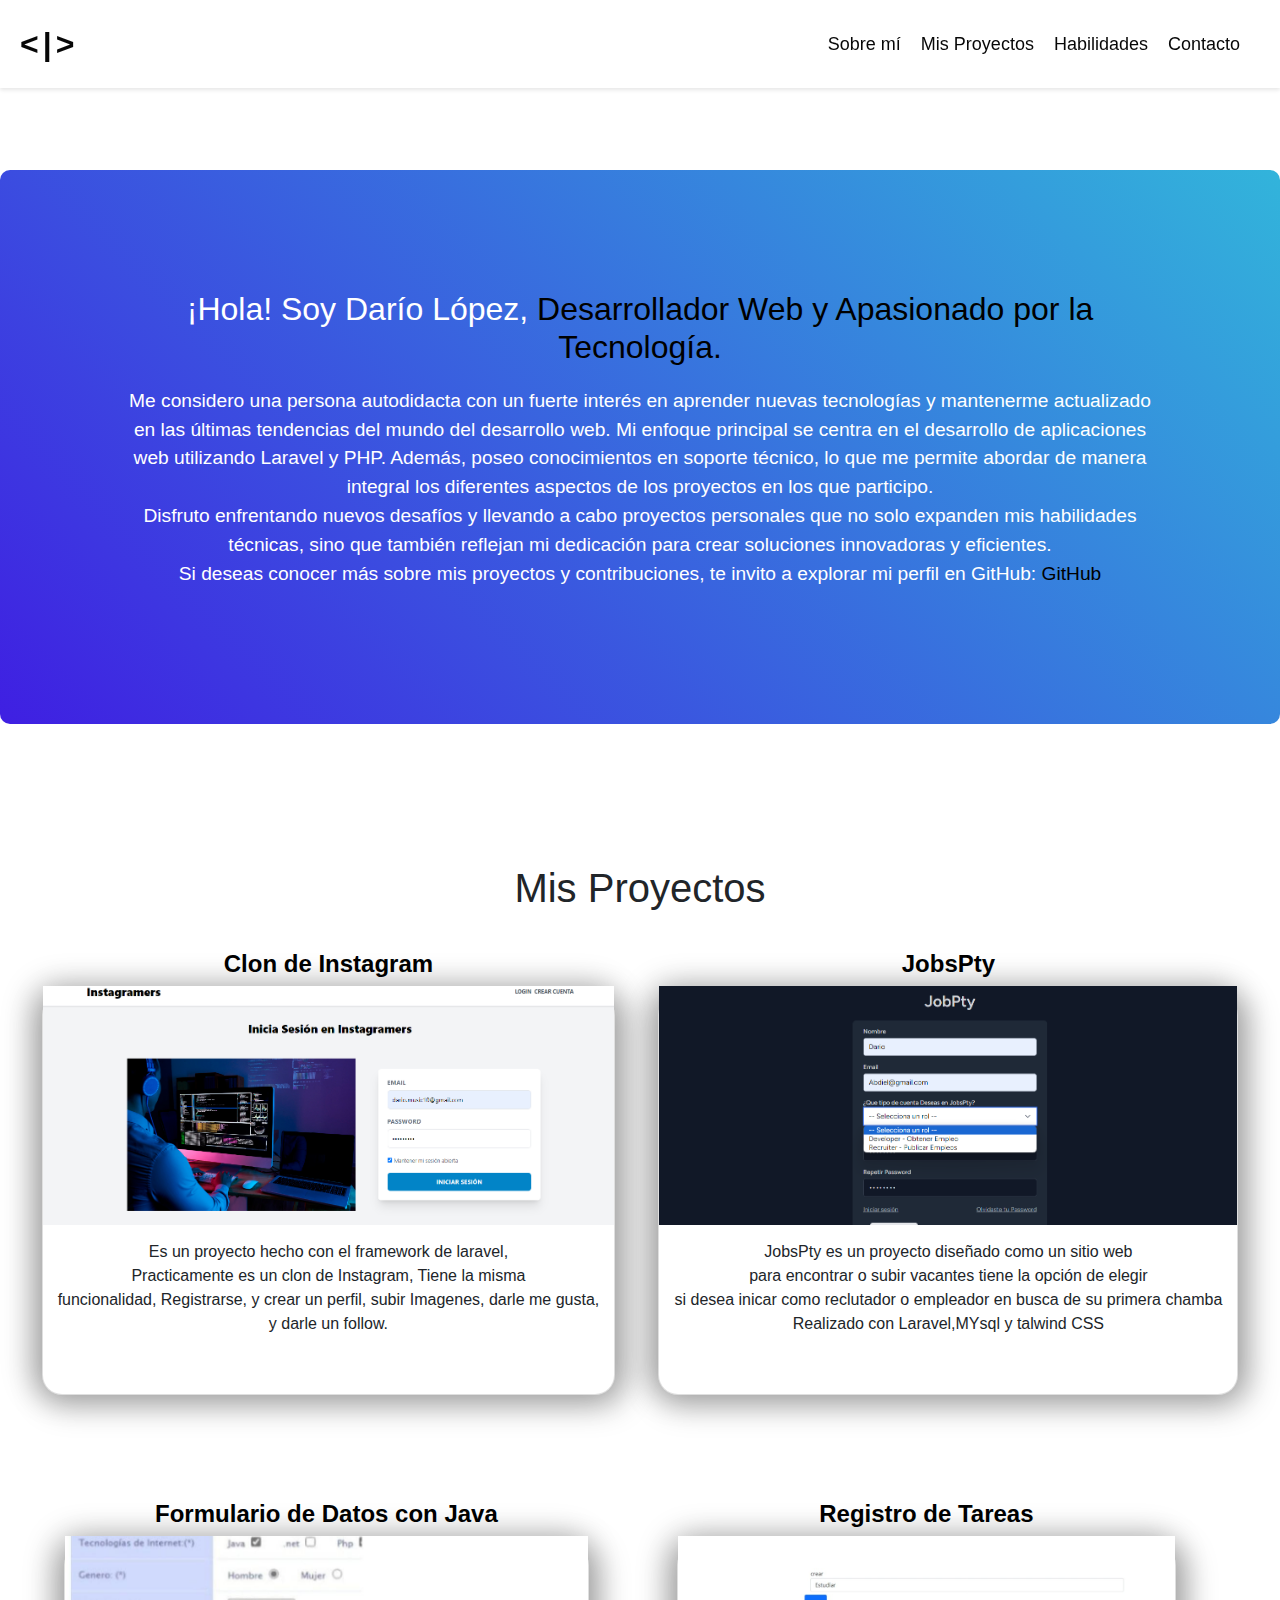
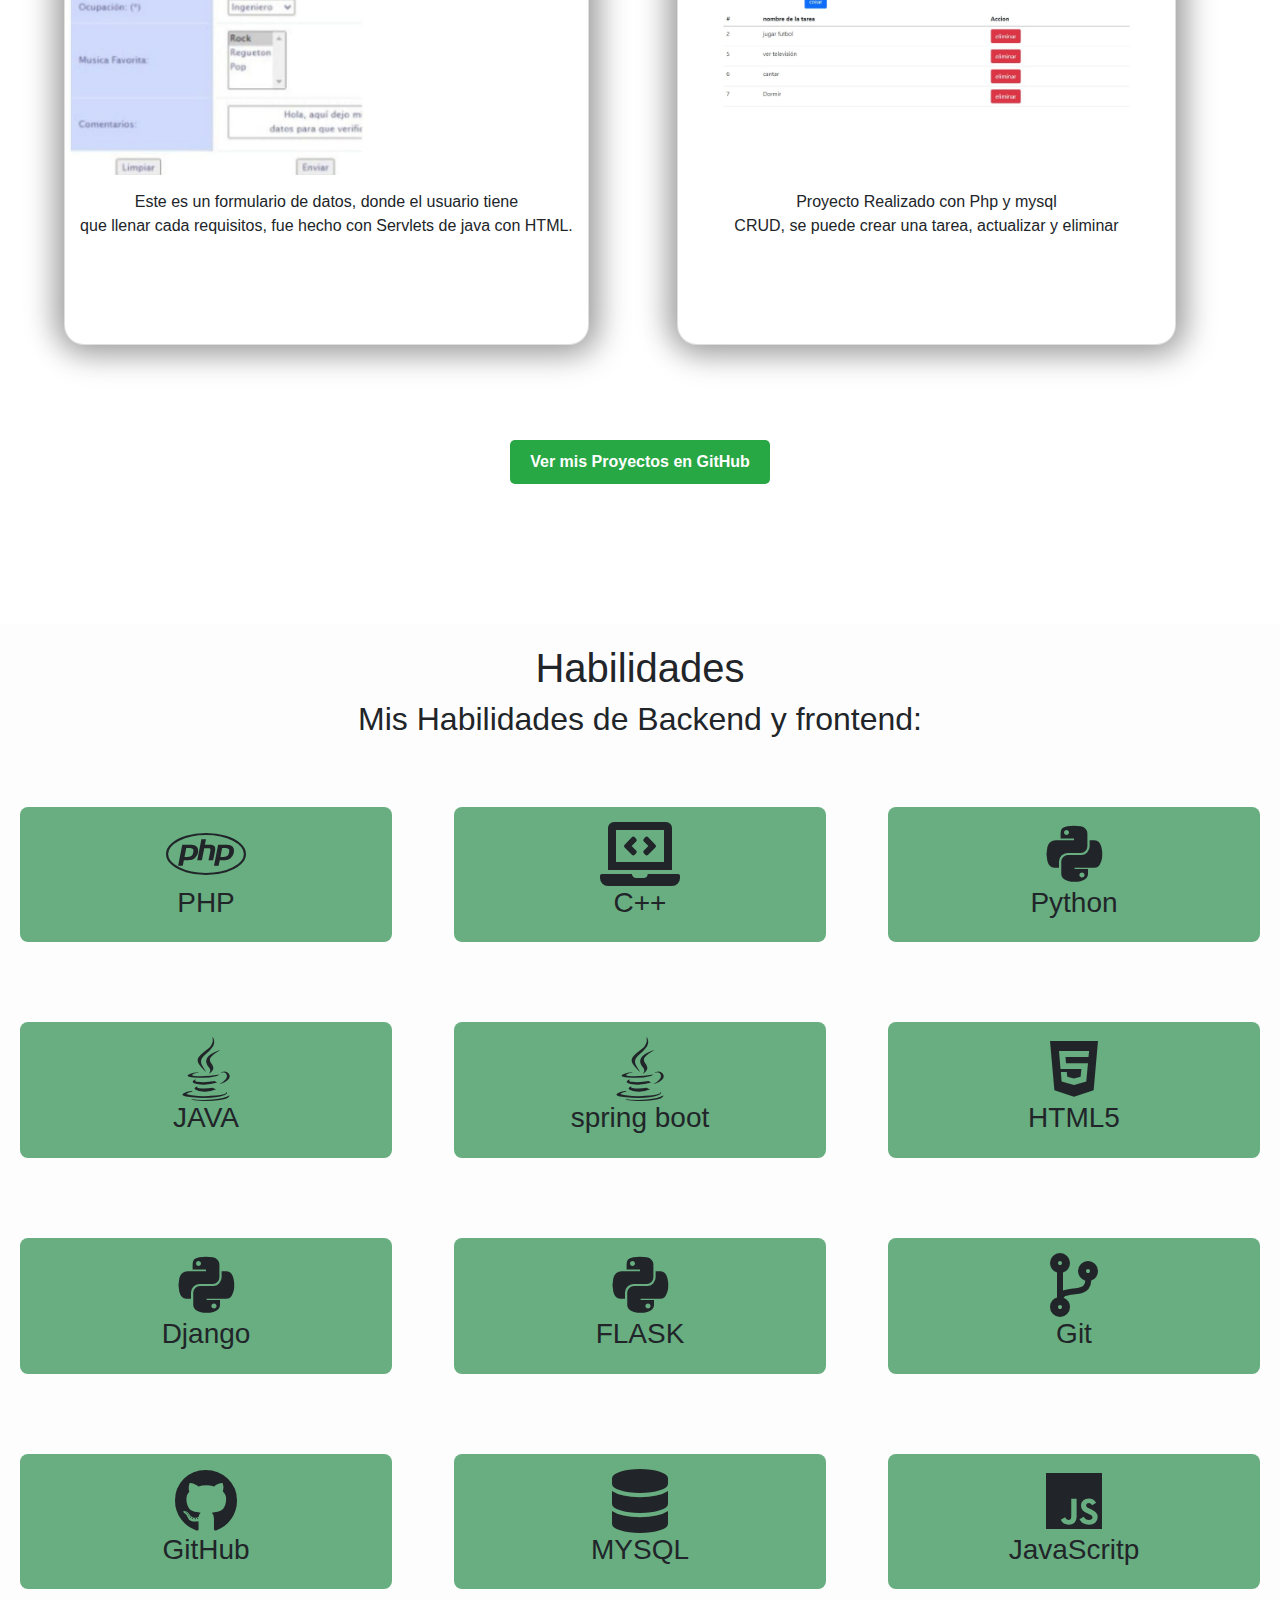
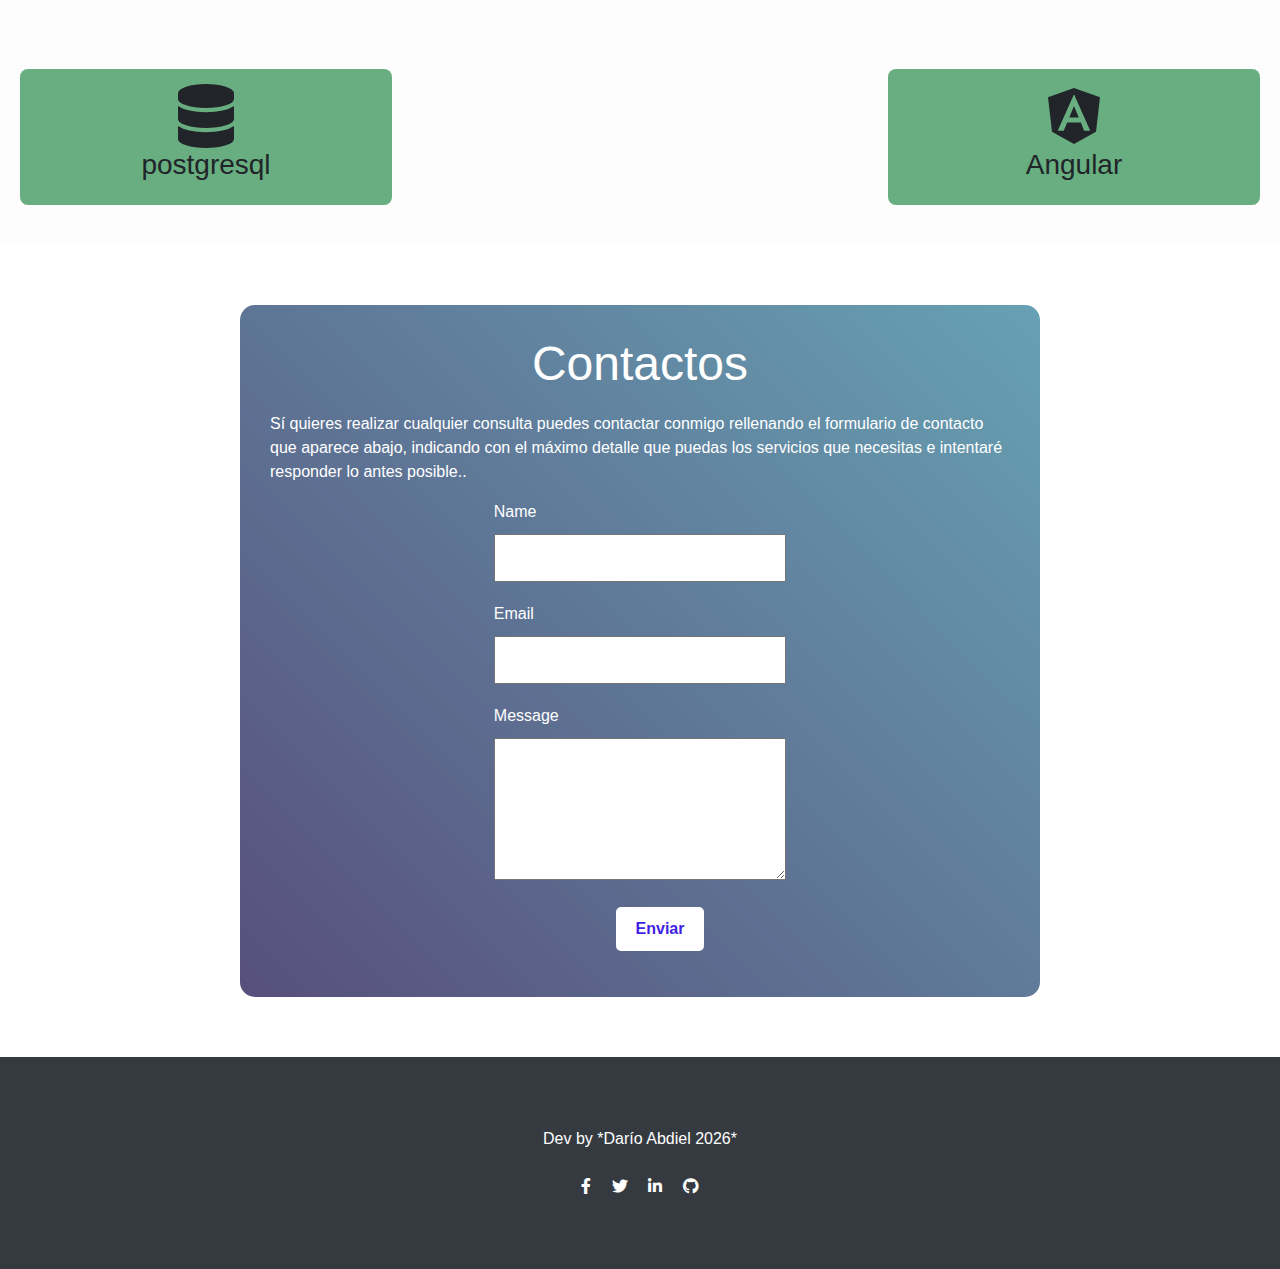
==== index.html @ 5857f01f "action add" ====
<!DOCTYPE html>
<html lang="es">
  <head>
    <!-- Enlace a Bootstrap CSS -->
    <link
      rel="stylesheet"
      href="https://stackpath.bootstrapcdn.com/bootstrap/4.3.1/css/bootstrap.min.css"
    />
    <link rel="stylesheet" href="styles.css" />
    <link
      rel="stylesheet"
      href="https://cdnjs.cloudflare.com/ajax/libs/font-awesome/5.15.1/css/all.min.css"
    />
    <title >Portafolio Darío López</title>
    <link rel="icon" href="data:image/svg+xml,%3Csvg xmlns='http://www.w3.org/2000/svg' viewBox='0 0 448 512'%3E%3Cpath d='M349.4 44.6c5.9-13.7 1.5-29.7-10.6-38.5s-28.6-8-39.9 1.8l-256 224c-10 8.8-13.6 22.9-8.9 35.3S50.7 288 64 288H175.5L98.6 467.4c-5.9 13.7-1.5 29.7 10.6 38.5s28.6 8 39.9-1.8l256-224c10-8.8 13.6-22.9 8.9-35.3s-16.6-20.7-30-20.7H272.5L349.4 44.6z'/%3E%3C/svg%3E" type="image/svg+xml">
    
    <meta charset="utf-8" />
    <meta
      name="viewport"
      content="width=device-width, initial-scale=1, user-scalable=no"
    />
  </head>
  <body>
    <header>
      <div class="logo">
        <a href="#"><|></a>
      </div>
      <div class="menu-icon" onclick="toggleMenu()">☰</div>
      <nav>
        <ul>
          <li><a href="#sobre-mi">Sobre mí</a></li>
          <li><a href="#mis-proyectos">Mis Proyectos</a></li>
          <li><a href="#habilidades">Habilidades</a></li>
          <li><a href="#contacto">Contacto</a></li>
        </ul>
      </nav>
    </header>

    <section id="sobre-mi">
      <h1>
        ¡Hola! Soy Darío López, 
        <span style="color: #000000">Desarrollador Web y Apasionado por la Tecnología.</span>
      </h1>
      <p>
        Me considero una persona autodidacta con un fuerte interés en aprender nuevas tecnologías y mantenerme actualizado en las últimas tendencias del mundo del desarrollo web. Mi enfoque principal se centra en el desarrollo de aplicaciones web utilizando Laravel y PHP. Además, poseo conocimientos en soporte técnico, lo que me permite abordar de manera integral los diferentes aspectos de los proyectos en los que participo.
        <br />
        Disfruto enfrentando nuevos desafíos y llevando a cabo proyectos personales que no solo expanden mis habilidades técnicas, sino que también reflejan mi dedicación para crear soluciones innovadoras y eficientes.
        <br />
        Si deseas conocer más sobre mis proyectos y contribuciones, te invito a explorar mi perfil en GitHub:
        <a href="https://github.com/DarioLopezL" target="_blank">
          <span style="color: #000000">GitHub</span>
        </a>
      </p>
    </section>
    <section id="mis-proyectos">
      <h1>Mis Proyectos</h1>
      <div class="cards-list">
        <div class="card 1">
          <div class="card_title title-black">
            <p>Clon de Instagram</p>
          </div>
          <div class="card_image">
              <img src="images/instagramers.png" />
          </div>
              <div class="card_description">
                <p>Es un proyecto hecho con el framework de laravel,<br>
                  Practicamente es un clon de Instagram, Tiene la misma<br>
                funcionalidad, Registrarse, y crear un perfil, subir Imagenes, darle me gusta,<br>
                 y darle un follow.
                </p>
              </div>
          
        </div>
        
        <div class="card 2">
          <div class="card_title title-black">
            <p>JobsPty</p>
          </div>
          <div class="card_image">
            <img src="images/JobsPty.png" />
          </div>
          
          <div class="card_description">
            <p>JobsPty es un proyecto diseñado como un sitio web<br>
              para encontrar o subir vacantes tiene la opción de elegir <br>
              si desea inicar como reclutador o empleador en busca de su primera chamba<br>
                Realizado con Laravel,MYsql y talwind CSS
            </p>
          </div>
        
        </div>

        <div class="card 3">
          <div class="card_title title-black">
            <p>Formulario de Datos con Java</p>
          </div>
          <div class="card_image">
            <img src="images/pic02.jpg" />
          </div>
          <div class="card_description">
            <p>Este es un formulario de datos,
              donde el usuario tiene<br>
              que llenar cada requisitos,
              fue hecho con Servlets de java con HTML.<br>
            </p>
          </div>
        </div>

        <div class="card 4">
          <div class="card_title title-black">
            <p>Registro de Tareas</p>
          </div>
          <div class="card_image">
            <img src="images/pic03.jpeg" />
          </div>
          <div class="card_description">
            <p>Proyecto Realizado con Php y mysql<br>
              CRUD, se puede crear una tarea, actualizar y eliminar<br>
             <br>
            
            </p>
          </div>
        </div>

        <button >
          <a href="https://github.com/DarioLopezL" target="_blank" class="github-btn">
            <button>Ver mis Proyectos en GitHub</button>
          </a>
        </button>
      </div>
    </section>
    
    <section id="habilidades">
      <h1>Habilidades</h1>
      <h2>Mis Habilidades de Backend y frontend:</h2>
							<div class="features">
                <section>
									
									<span class=" fab fa-4x fa-php"></span>
									<h3>PHP</h3>
									
								</section>
								<section>
									<span class="fas fa-4x fa-laptop-code"></span>
									<h3>C++</h3>
									
								</section>
								<section>
									<span class="fab fa-4x fa-python"></span>
									<h3>Python</h3>
									
								</section>
                <section>
									<span class="fab fa-4x fa-java"></span>
									<h3>JAVA</h3>
								</section>
								<section>
									<span class="fab fa-4x fa-java"></span>
									<h3>spring boot</h3>
									
								</section>
								
								<section>
									<span class="fab fa-4x fa-html5"></span>
									<h3>HTML5</h3>
									
								</section>
								<section>
									<span class="fab fa-4x fa-python"></span>
									<h3>Django</h3>
									
								</section>
                <section>
									<span class="fab fa-4x fa-python"></span>
									<h3>FLASK</h3>
									
								</section>
								<section>
									<span class="fas fa-4x fa-code-branch"></span>
									<h3>Git</h3>
									
								</section>
								
								<section>
									<span class="fab fa-4x fa-github"></span>
									<h3>GitHub</h3>
									
								</section>
								<section>
									<span class="fas fa-4x fa-database"></span>
									<h3>MYSQL</h3>
									
								</section>
								<section>
									<span class="fab fa-4x fa-js"></span>
									<h3>JavaScritp</h3>
									
								</section>
								<section>
									<span class="fas fa-4x fa-database"></span>
									<h3>postgresql</h3>
									
								</section>
								<section>
									<span class="fab fa-4x fa-angular"></span>
									<h3>Angular</h3>
									
								</section>
							</div>
    </section>

    <section id="contacto" class="form-container">
      <h2>Contactos</h2>
      <p>
        Sí quieres realizar cualquier consulta puedes contactar conmigo
        rellenando el formulario de contacto que aparece abajo, indicando con el
        máximo detalle que puedas los servicios que necesitas e intentaré
        responder lo antes posible..
      </p>
      <form
        name="contact"
        id="contact"
        action="#"
        method="POST"
        data-netlify="true"
        >
        <div class="fields">
          <div class="field half">
            <label for="name">Name</label>
            <input type="text" name="name" id="name" required />
          </div>
          <div class="field half">
            <label for="email">Email</label>
            <input type="email" name="email" id="email" required />
          </div>
          <div class="field">
            <label for="message">Message</label>
            <textarea name="message" id="message" rows="5" required></textarea>
          </div>
        </div>
        <ul class="actions">
          <button type="submit">Enviar</button>
        </ul>
      </form>
      <div id="success-message" class="success-message"
      >¡Envío exitoso! Gracias por enviar el formulario.<br> Tu mensaje ha sido recibido con éxito.
    </div>
    </section>

    <button id="scrollToTopBtn" onclick="scrollToTop()" title="Ir arriba">
      <i class="fas fa-arrow-up"></i>
    </button>
    
    <!-- Footer -->
    <footer class="bg-dark text-white">
      <script>
        const anioActual = new Date().getFullYear();
        document.write(
          `Dev by *Darío Abdiel ${anioActual}* `

        );
      </script>

      <div class="social-icons mt-4">
        <a href="#" class="text-white mx-2"
          ><i class="fab fa-facebook-f"></i
        ></a>
        <a href="#" class="text-white mx-2"><i class="fab fa-twitter"></i></a>
        <a href="#" class="text-white mx-2"
          ><i class="fab fa-linkedin-in"></i
        ></a>
        <a href="https://github.com/DarioLopezL" class="text-white mx-2"><i class="fab fa-github"></i></a>
      </div>
    </footer>
    <button id="scrollToTopBtn" onclick="scrollToTop()" title="Ir arriba">
  <i class="fas fa-arrow-up"></i>
</button>

    <!-- Scripts -->
    <script src="https://code.jquery.com/jquery-3.5.1.slim.min.js"></script>
    <script src="https://cdn.jsdelivr.net/npm/@popperjs/core@2.10.2/dist/umd/popper.min.js"></script>
    <script src="https://maxcdn.bootstrapcdn.com/bootstrap/4.5.2/js/bootstrap.min.js"></script>
    <script src="js/script.js"></script>
    <script>
      var scrollToTopBtn = document.getElementById("scrollToTopBtn");
      
      window.onscroll = function() {
        scrollFunction();
      };
      
      function scrollFunction() {
        if (document.body.scrollTop > 20 || document.documentElement.scrollTop > 20) {
          scrollToTopBtn.style.display = "block";
        } else {
          scrollToTopBtn.style.display = "none";
        }
      }
      
      function scrollToTop() {
        document.body.scrollTop = 0;
        document.documentElement.scrollTop = 0;
      }

      function toggleMenu() {
  var nav = document.querySelector('nav');
  nav.classList.toggle('show');
}
      </script>
      
      
  </body>
</html>
---- styles.css ----
body {
  font-family: 'Arial', sans-serif;
  margin: 0;
margin-top: 170px;
  padding: 0;
  display: flex;
  flex-direction: column;
  align-items: center;
}

.container {
  max-width: 800px;
  margin: 0 auto;
}

header {
  position: fixed;
  top: 0;
  left: 0;
  width: 100%;
  display: flex;
  justify-content: space-between;
  align-items: center;
  background-color: #fff;
  box-shadow: 0 2px 4px rgba(0, 0, 0, 0.1);
  padding: 20px;
  z-index: 1000;
}

.logo {
  font-family: 'Roboto', sans-serif; 
  font-size: 2em; 
  font-weight: bold; 
  color: #070707; 
  text-transform: uppercase; 
  letter-spacing: 4px;
}

.logo a {
  text-decoration: none; /* Elimina el subrayado del enlace si es necesario */
  color: inherit; /* Hereda el color del texto de la clase .logo */
}
nav {
  display: flex;
  align-items: center;
  background-color: white;
  
}

nav ul {
  list-style: none;
  margin: 0;
  padding: 0;
  display: flex;
}

nav li {
  margin-right: 20px;
}

nav a {
  color: #070707;
  text-decoration: none;
  font-size: 18px;
}
.menu-icon {
  display: none;
  cursor: pointer;
  font-size: 24px;
  color: #333;
}
@media screen and (max-width: 600px) {
  .menu-icon {
    display: block;
  }

  nav {
    display: none;
    flex-direction: column;
    position: absolute;
    top: 70px;
    left: 0;
    right: 0;
   
  }

  nav.show {
    display: flex;
  }

  nav ul {
    flex-direction: column;
  }

  nav li {
    margin-right: 0;
    margin-bottom: 10px;
  }
}
section {
  padding: 80px 20px;
  text-align: center;
}

footer {
  background-color: #333;
  color: #fff;
  text-align: center;
  padding: 10px;
  margin-top: 20px;
}



#sobre-mi {
  max-width: 100%;
  margin: 0 auto; 
  padding: 120px;
  text-align: center;
  background: linear-gradient(45deg, #3f1fe2, #32b4db);
  color: #fff;
  border-radius: 10px;
}

#sobre-mi h1 {
  font-size: 2rem;
  margin-bottom: 20px;
}

#sobre-mi p {
  font-size: 1.2rem;
  line-height: 1.5;
}

/* Agregado margen superior al contenido debajo del menú */
section:not(#sobre-mi) {
  margin-top: 60px;
}
  
#contacto {
  max-width: 800px;
  margin: 40px auto;
  padding: 30px;
  text-align: left;
  background: linear-gradient(45deg, #574f7c, #67a1b3);
  color: #fff;
  border-radius: 15px;
}

#contacto h2 {
  font-size:3rem;
  margin-bottom: 20px;
  text-align: center;
}


form {
  display: flex;
  flex-direction: column;
  align-items: center;
}

label {
  margin-bottom: 10px;
}

input, textarea {
  width: 100%;
  padding: 10px;
  margin-bottom: 20px;
  box-sizing: border-box;
  
}

button {
  background-color: #fff;
  color: #3f1fe2;
  padding: 10px 20px;
  border: none;
  border-radius: 5px;
  cursor: pointer;
  font-weight: bold;
  transition: background-color 0.3s;
}

button:hover {
  background-color: #32b4db;
  color: #fff;
}
footer {
    background-color: #333; /* Color oscuro para el fondo del footer */
    color: #fff;
    text-align: center;
    padding: 70px;
    margin-top: 20px; 
    width: 100%;
}
/* style the my project image and description */
.cards-list {
  z-index: 0;
  width: 100%;
  display: flex;
  justify-content: space-around;
  flex-wrap: wrap;
}

.card {
  margin: 75px auto;
  height: 400px; 
  border-radius: 20px;
  box-shadow: 5px 5px 30px 7px rgba(0,0,0,0.25), -5px -5px 30px 7px rgba(0,0,0,0.22);
  cursor: pointer;
  transition: 0.4s;
}

.card .card_image {
  width: inherit;
  height: 60%; 
  border-radius: 0px 0px 0 0;
  overflow: hidden;
}

.card .card_image img {
  width: 100%;
  height: 100%;
  border-radius: 0px 0px 0 0;
  object-fit: cover;
}

.card .card_title {
  text-align: center;
  border-radius: 0 0 40px 40px;
  font-family: sans-serif;
  font-weight: bold;
  font-size: 24px;
  margin-top: -50px; 
  height: 40px;
}

.card .card_description {
  padding: 15px;
  text-align: center;
   flex-grow: 1;
}

.card:hover {
  transform: scale(0.9, 0.9);
  box-shadow: 5px 5px 30px 15px rgba(0,0,0,0.25), 
    -5px -5px 30px 15px rgba(0,0,0,0.22);
}

.title-white {
  color: white;
}

.title-black {
  color: black;
}

@media all and (max-width: 500px) {
  .card-list {
    
    flex-direction: column;
  }
}
#habilidades {
  background-color: #fafafa61; 
  padding: 20px; 
}

.features {
  display: flex;
  flex-wrap: wrap;
  justify-content: space-between; 
}

.features section {
  width: 30%; 

  margin-bottom: 20px; 
    background-color: #68ae80; 
    padding: 15px; 
    border-radius: 8px;
}

#scrollToTopBtn {
  display: none;
  position: fixed;
  bottom: 20px;
  right: 20px;
  background-color: #007bff;
  color: #fff;
  border: none;
  border-radius: 50%;
  font-size: 20px;
  cursor: pointer;
  padding: 10px;
  box-shadow: 0px 2px 5px rgba(0, 0, 0, 0.1);
}

#scrollToTopBtn:hover {
  background-color: #0056b3;
}
.github-btn {
  display: block;
  text-align: center;
  margin-top: 20px;
}

.github-btn button {
  padding: 10px 20px;
  font-size: 16px;
  background-color: #28a745;
  color: #fff;
  border: none;
  border-radius: 5px;
  cursor: pointer;
}

.github-btn button:hover {
  background-color: #218838;
}

.success-message {
  display: none;
  background-color: #d4edda;
  color: #155724;
  padding: 10px;
  border-radius: 5px;
  margin-top: 10px;
  text-align: center;
  max-width: 400px; 
  margin-left: auto;
  margin-right: auto;
}
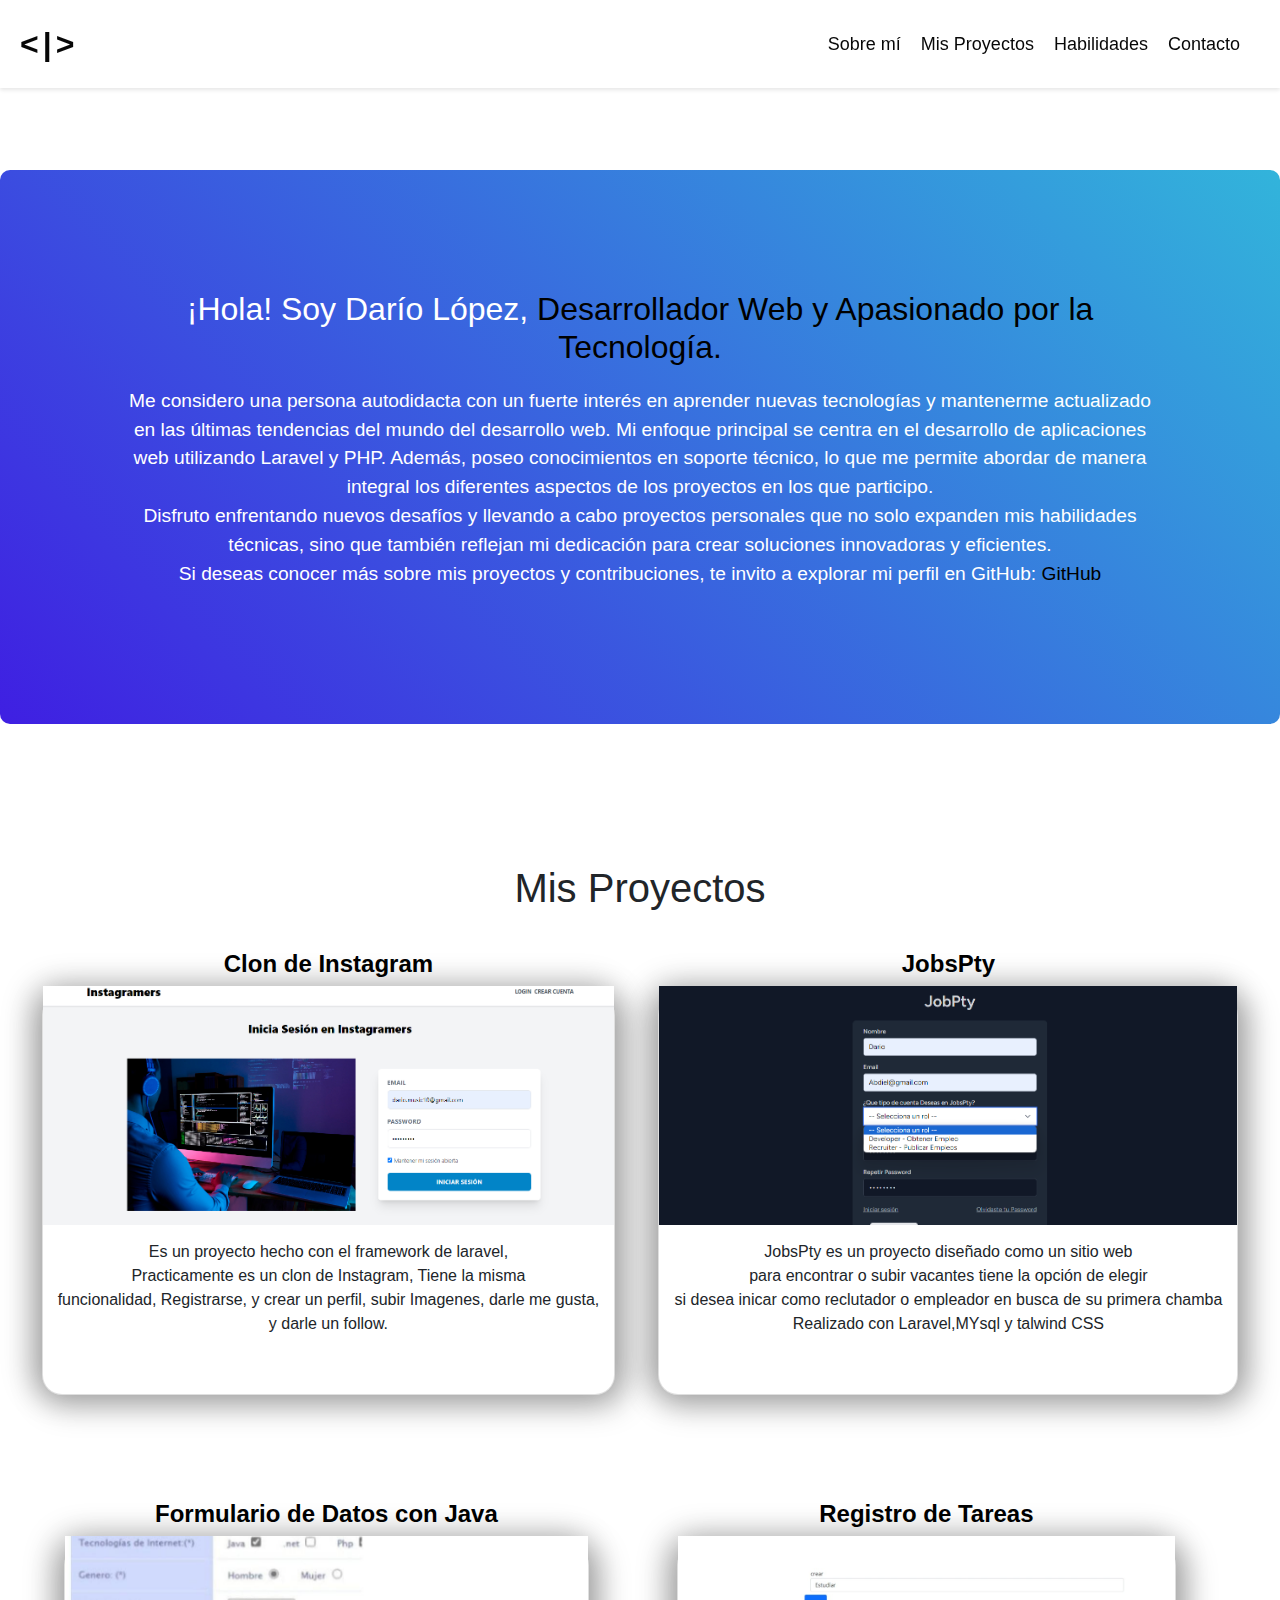
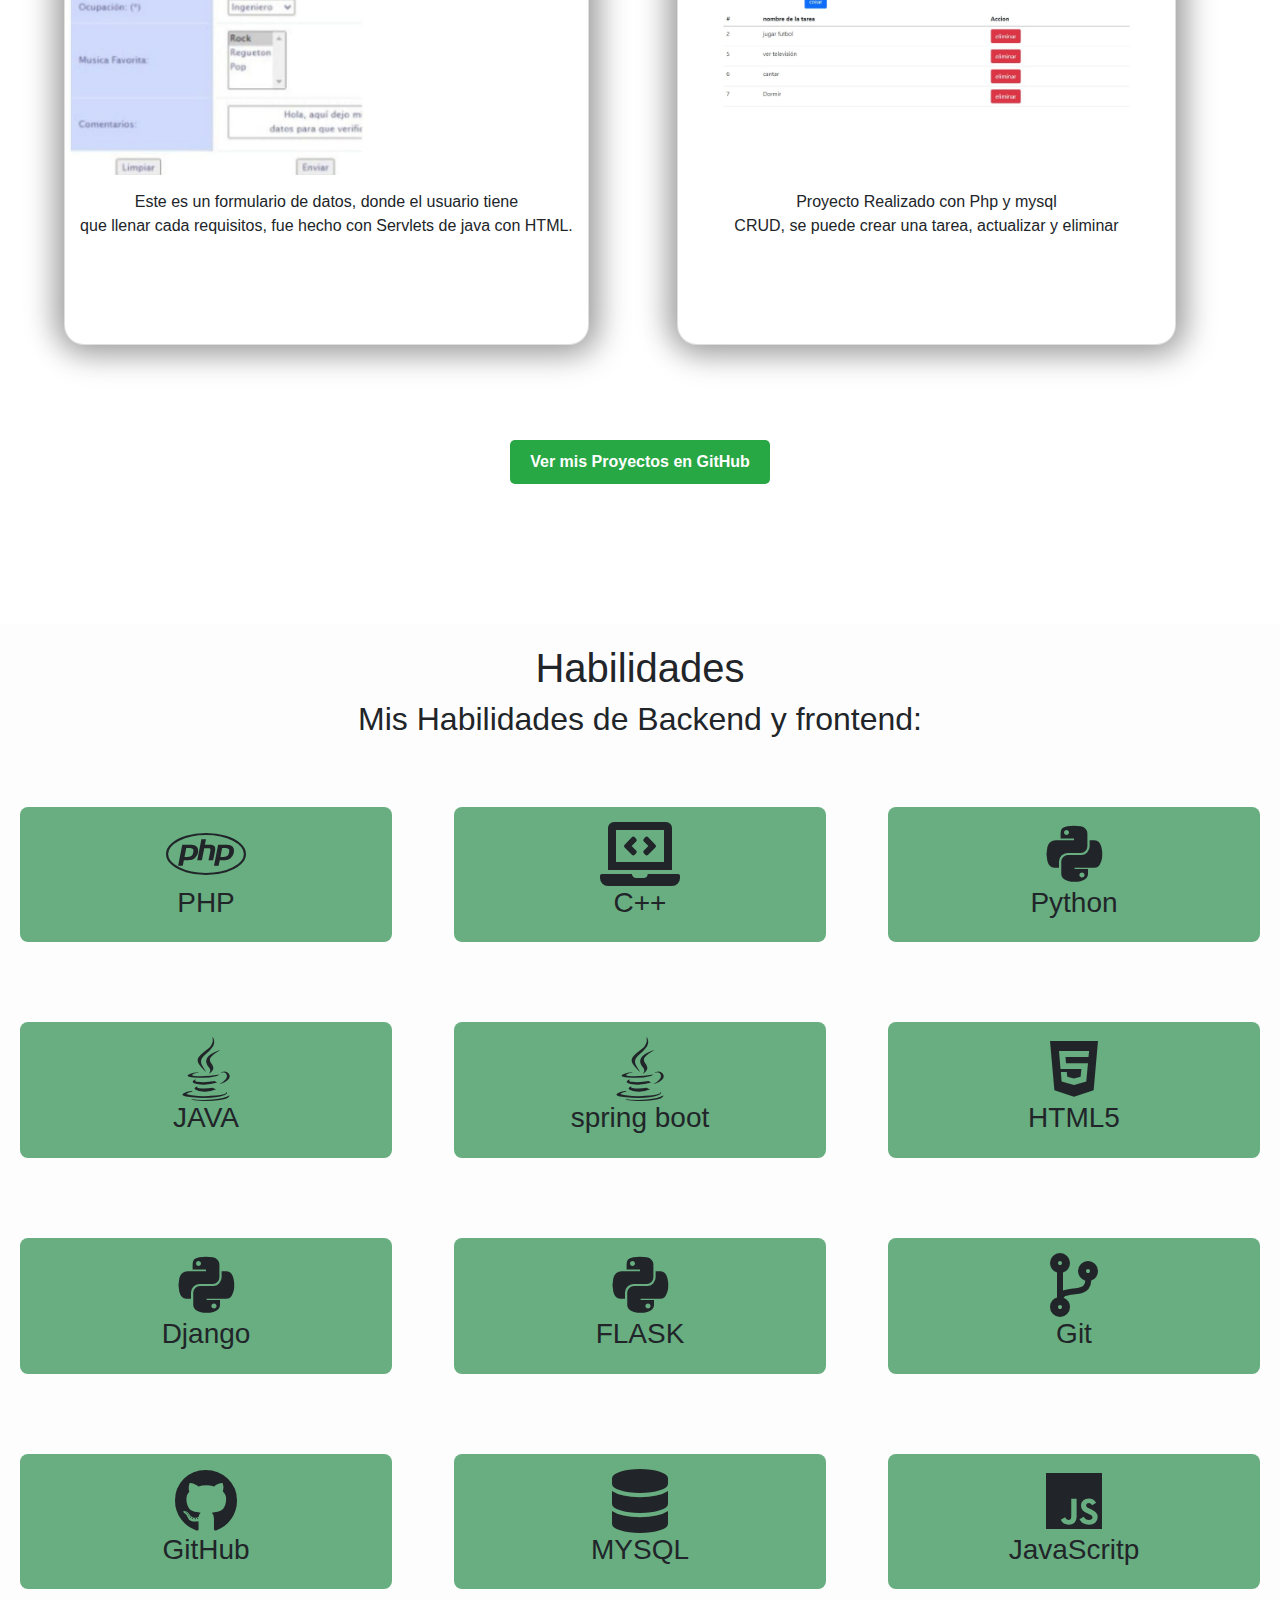
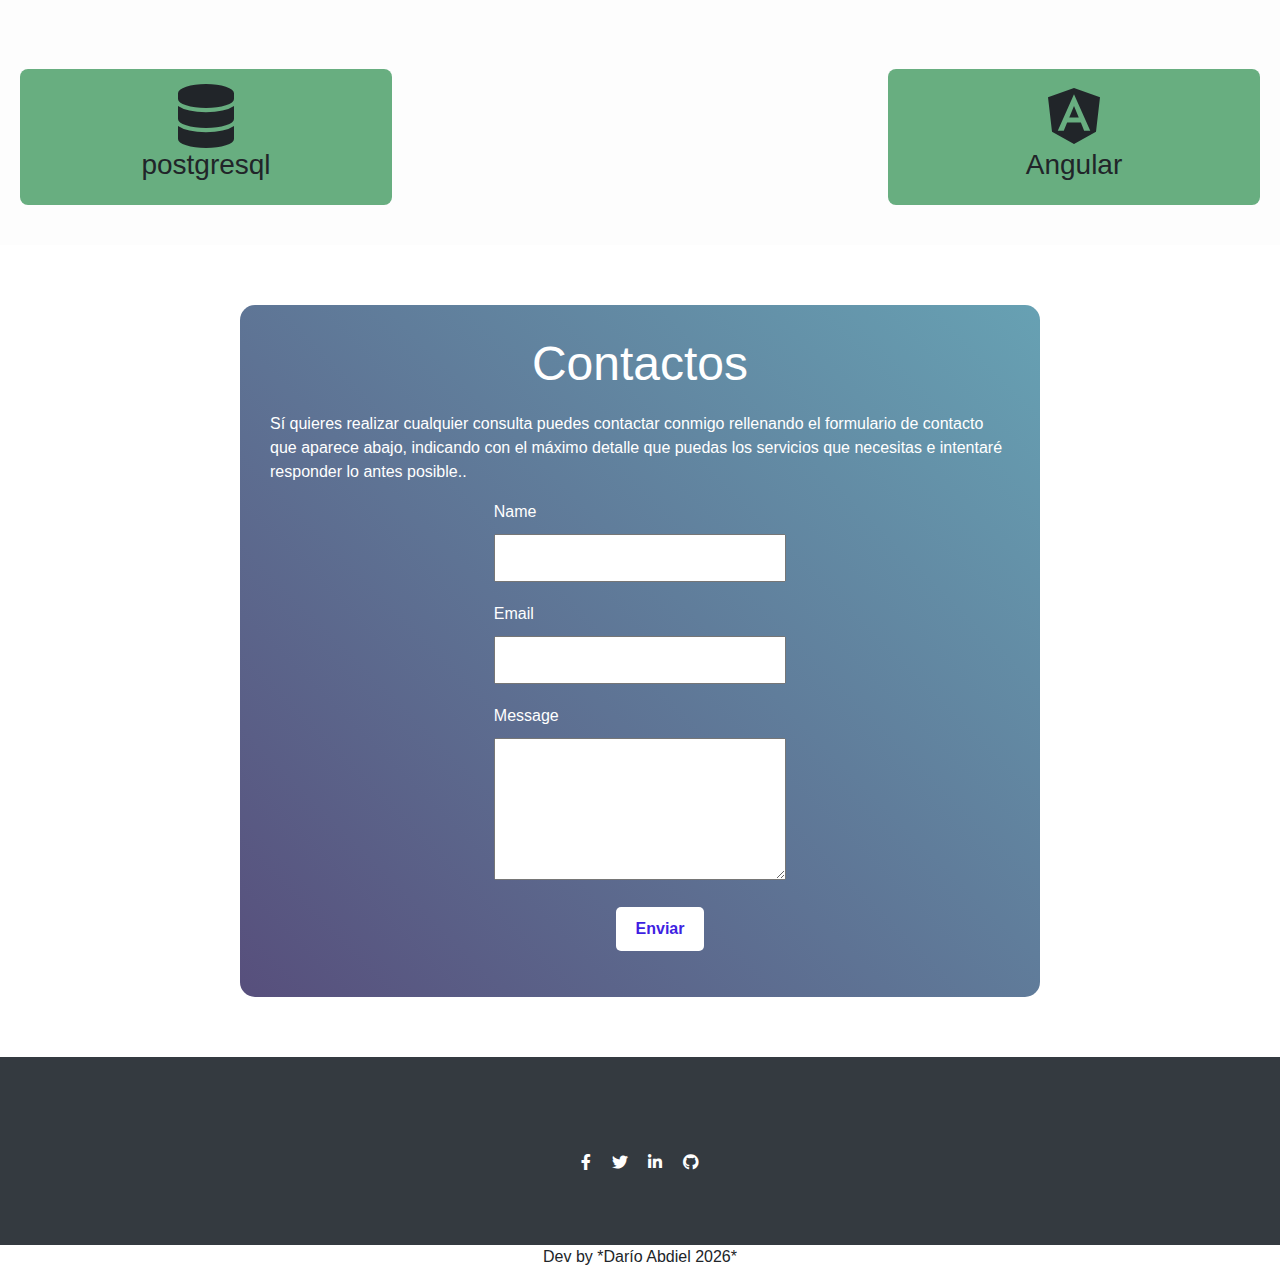
==== commit 3bbf0708: "eliminando doument.write" ====
--- a/index.html
+++ b/index.html
@@ -255,10 +255,7 @@
     <footer class="bg-dark text-white">
       <script>
         const anioActual = new Date().getFullYear();
-        document.write(
-          `Dev by *Darío Abdiel ${anioActual}* `
-
-        );
+        document.body.insertAdjacentHTML('beforeend', `Dev by *Darío Abdiel ${anioActual}*`);
       </script>
 
       <div class="social-icons mt-4">
